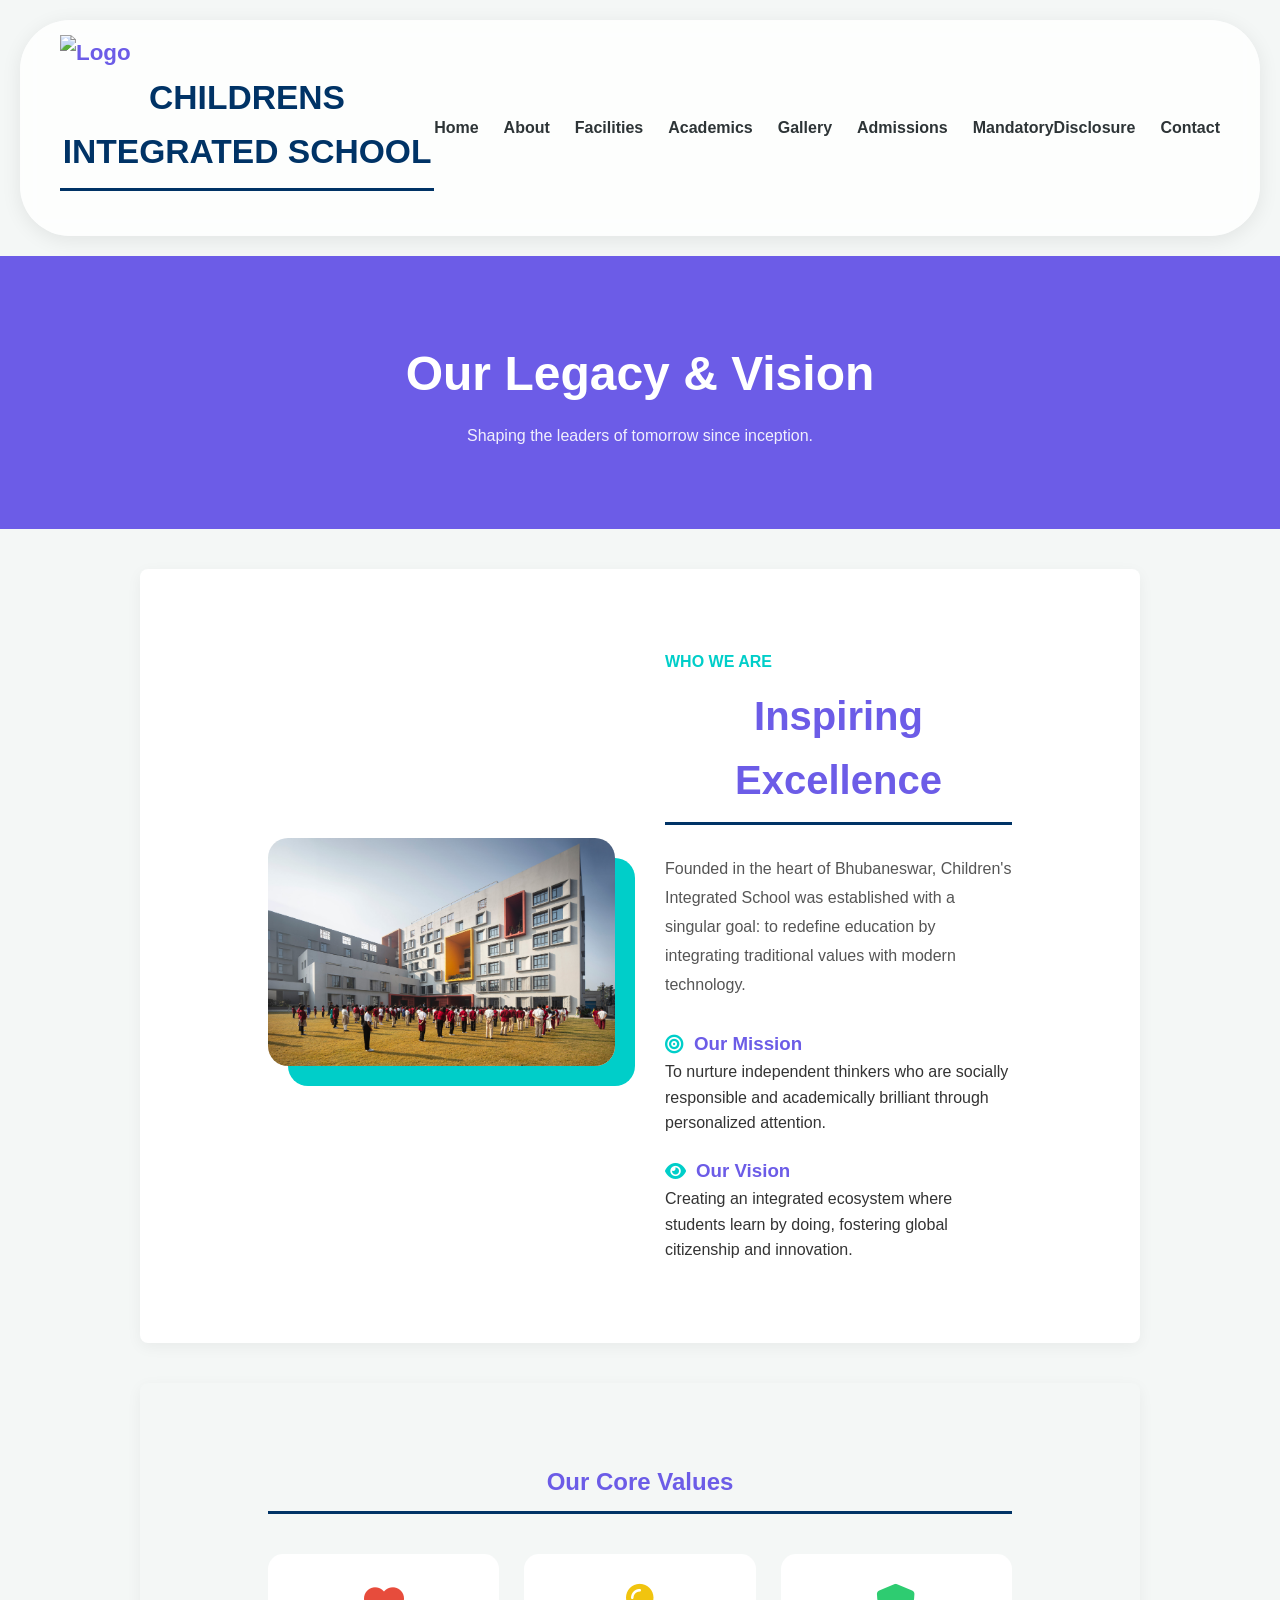
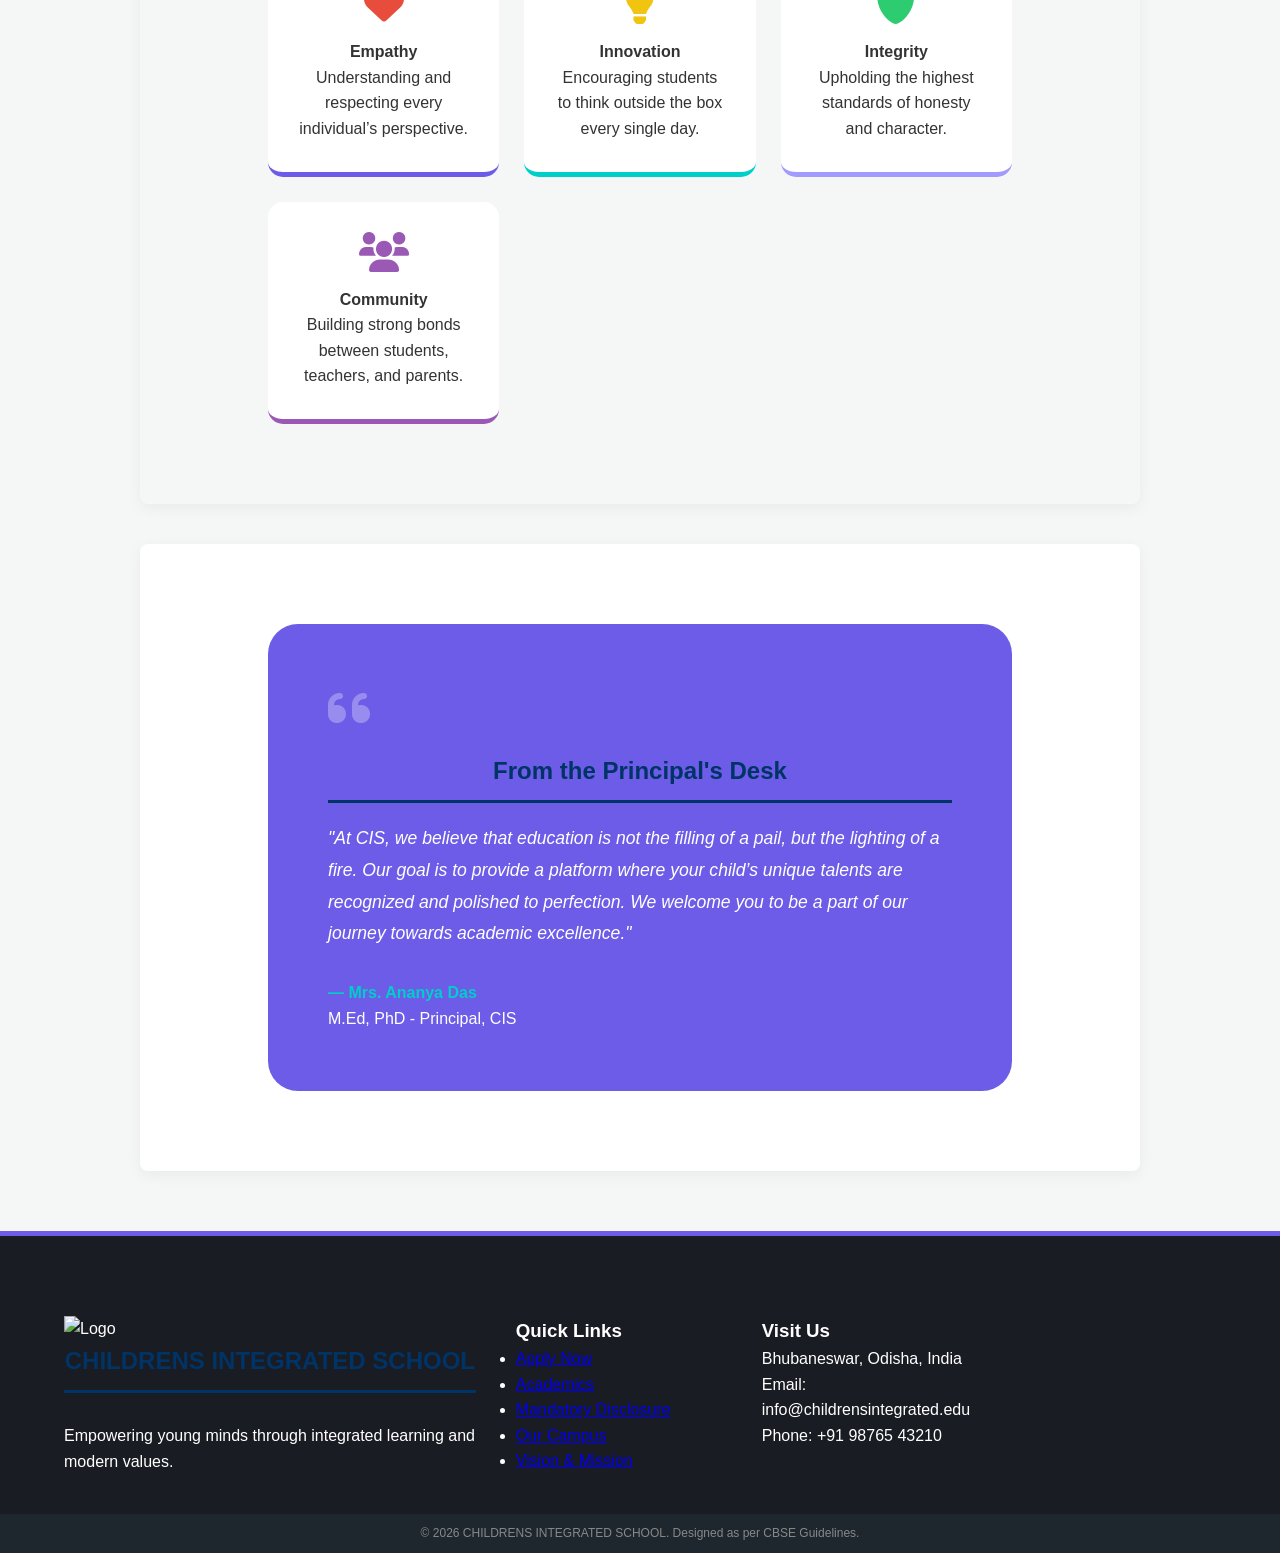
==== about.html @ 4d19f90d "first commit" ====
<!DOCTYPE html>
<html lang="en">
<head>
    <meta charset="UTF-8">
    <meta name="viewport" content="width=device-width, initial-scale=1.0">
    <title>About Us | CIS</title>
    <link rel="stylesheet" href="style.css">
    <link href="https://fonts.googleapis.com/css2?family=Poppins:wght@300;400;600&display=swap" rel="stylesheet">
    <link rel="stylesheet" href="https://cdnjs.cloudflare.com/ajax/libs/font-awesome/6.0.0/css/all.min.css">
</head>
<body>
    <div id="header-placeholder"></div>

    <div style="background: var(--primary); color: white; padding: 80px 10%; text-align: center;">
        <h1 style="font-size: 3rem; margin-bottom: 10px;">Our Legacy & Vision</h1>
        <p style="opacity: 0.9;">Shaping the leaders of tomorrow since inception.</p>
    </div>

    <section style="padding: 80px 10%; display: flex; gap: 50px; align-items: center; flex-wrap: wrap;">
        <div style="flex: 1; min-width: 300px;">
            <img src="image/school 2.jpg" alt="About CIS" style="width: 100%; border-radius: 20px; box-shadow: 20px 20px 0 var(--secondary);">
        </div>
        <div style="flex: 1; min-width: 300px;">
            <span style="color: var(--secondary); font-weight: 600; text-transform: uppercase;">Who We Are</span>
            <h2 style="color: var(--primary); font-size: 2.5rem; margin-top: 10px;">Inspiring Excellence</h2>
            <p style="line-height: 1.8; color: #555;">Founded in the heart of Bhubaneswar, Children's Integrated School was established with a singular goal: to redefine education by integrating traditional values with modern technology.</p>
            
            <div style="margin-top: 30px;">
                <h3 style="color: var(--primary); display: flex; align-items: center; gap: 10px;">
                    <i class="fas fa-bullseye" style="color: var(--secondary);"></i> Our Mission
                </h3>
                <p>To nurture independent thinkers who are socially responsible and academically brilliant through personalized attention.</p>
            </div>
            
            <div style="margin-top: 20px;">
                <h3 style="color: var(--primary); display: flex; align-items: center; gap: 10px;">
                    <i class="fas fa-eye" style="color: var(--secondary);"></i> Our Vision
                </h3>
                <p>Creating an integrated ecosystem where students learn by doing, fostering global citizenship and innovation.</p>
            </div>
        </div>
    </section>

    <section style="padding: 80px 10%; background: #f4f7f6; text-align: center;">
        <h2 style="color: var(--primary); margin-bottom: 40px;">Our Core Values</h2>
        <div style="display: grid; grid-template-columns: repeat(auto-fit, minmax(200px, 1fr)); gap: 25px;">
            <div style="background: white; padding: 30px; border-radius: 15px; border-bottom: 5px solid var(--primary);">
                <i class="fas fa-heart" style="font-size: 2.5rem; color: #e74c3c; margin-bottom: 15px;"></i>
                <h4>Empathy</h4>
                <p>Understanding and respecting every individual’s perspective.</p>
            </div>
            <div style="background: white; padding: 30px; border-radius: 15px; border-bottom: 5px solid var(--secondary);">
                <i class="fas fa-lightbulb" style="font-size: 2.5rem; color: #f1c40f; margin-bottom: 15px;"></i>
                <h4>Innovation</h4>
                <p>Encouraging students to think outside the box every single day.</p>
            </div>
            <div style="background: white; padding: 30px; border-radius: 15px; border-bottom: 5px solid var(--accent);">
                <i class="fas fa-shield-alt" style="font-size: 2.5rem; color: #2ecc71; margin-bottom: 15px;"></i>
                <h4>Integrity</h4>
                <p>Upholding the highest standards of honesty and character.</p>
            </div>
            <div style="background: white; padding: 30px; border-radius: 15px; border-bottom: 5px solid #9b59b6;">
                <i class="fas fa-users" style="font-size: 2.5rem; color: #9b59b6; margin-bottom: 15px;"></i>
                <h4>Community</h4>
                <p>Building strong bonds between students, teachers, and parents.</p>
            </div>
        </div>
    </section>

    <section style="padding: 80px 10%;">
        <div style="background: var(--primary); border-radius: 30px; overflow: hidden; display: flex; flex-wrap: wrap; color: white;">
            <!-- <div style="flex: 1; min-width: 300px; background: url('image/principal.jpg') center/cover; min-height: 400px;">
                </div> -->
            <div style="flex: 1.5; padding: 60px; min-width: 300px;">
                <i class="fas fa-quote-left" style="font-size: 3rem; opacity: 0.3; margin-bottom: 20px;"></i>
                <h2 style="margin-bottom: 20px;">From the Principal's Desk</h2>
                <p style="font-style: italic; font-size: 1.1rem; line-height: 1.8;">
                    "At CIS, we believe that education is not the filling of a pail, but the lighting of a fire. Our goal is to provide a platform where your child’s unique talents are recognized and polished to perfection. We welcome you to be a part of our journey towards academic excellence."
                </p>
                <h4 style="margin-top: 30px; color: var(--secondary);">— Mrs. Ananya Das</h4>
                <span>M.Ed, PhD - Principal, CIS</span>
            </div>
        </div>
    </section>

    <div id="footer-placeholder"></div>
    <script src="script.js"></script>
</body>
</html>
---- style.css ----
/* ROOT VARIABLES - Vibrant E-Learning Theme */
:root {
    --primary: #6c5ce7;     /* Electric Purple */
    --secondary: #00cec9;   /* Vibrant Teal */
    --accent: #a29bfe;      /* Soft Lilac */
    --bg: #fdfdfd;          /* Off-White */
    --text: #2d3436;        /* Charcoal */
    --card: #ffffff;
}

* { 
    margin: 0; 
    padding: 0; 
    box-sizing: border-box; 
    font-family: 'Montserrat', sans-serif; 
}

body { 
    background: #f0f2f5; 
    color: var(--text); 
    line-height: 1.5; 
}

/* FLOATING NAVBAR */
header {
    background: rgba(255, 255, 255, 0.8);
    backdrop-filter: blur(10px);
    margin: 20px;
    padding: 15px 40px;
    border-radius: 50px;
    display: flex;
    justify-content: space-between;
    align-items: center;
    box-shadow: 0 4px 20px rgba(0,0,0,0.08);
}

.logo-area { font-weight: 800; color: var(--primary); font-size: 1.4rem; }

nav ul { display: flex; list-style: none; gap: 25px; }
nav ul li a { 
    color: var(--text); 
    text-decoration: none; 
    font-weight: 600; 
    transition: 0.3s; 
}
nav ul li a:hover { color: var(--secondary); }

/* HERO - Asymmetrical Design */
.hero {
    height: 40vh;
    background: linear-gradient(135deg, var(--primary), var(--secondary));
    margin: 20px;
    border-radius: 30px;
    display: flex;
    justify-content: center;
    align-items: center;
    color: white;
    text-align: center;
}

.hero h1 { font-size: 3rem; letter-spacing: -1px; }

/* REPLACING TABLES WITH MODERN TILES */
section { padding: 20px; }

.grid-container {
    display: grid;
    grid-template-columns: repeat(auto-fit, minmax(280px, 1fr));
    gap: 20px;
}

.tile {
    background: var(--card);
    padding: 25px;
    border-radius: 20px;
    border-left: 8px solid var(--secondary);
    box-shadow: 0 10px 25px rgba(0,0,0,0.05);
}

/* BUTTONS - Capsule Style */
.view-btn {
    display: inline-block;
    padding: 12px 30px;
    background: var(--primary);
    color: white;
    text-decoration: none;
    border-radius: 50px;
    font-weight: 700;
    margin-top: 15px;
}

.view-btn:hover { background: var(--secondary); transform: scale(1.05); }

/* FOOTER - Modern Minimalist */
/* ENHANCED MODERN FOOTER */
footer {
    background: #1a1c23; /* Deep Slate Background */
    color: #ffffff;
    padding: 80px 5% 40px;
    margin-top: 60px;
    display: grid;
    grid-template-columns: 2fr 1fr 1fr 1fr;
    gap: 40px;
    border-top: 5px solid #6c5ce7; /* Brand Accent Line */
}

/* Newsletter Section */
.footer-newsletter h4 {
    font-size: 1.2rem;
    margin-bottom: 15px;
    color: #00cec9;
}

.footer-newsletter p {
    color: #b2bec3;
    margin-bottom: 20px;
}

.footer-newsletter input {
    width: 100%;
    padding: 12px;
    border-radius: 5px;
    border: none;
    margin-bottom: 10px;
}

/* Footer Columns */
.footer-column h5 {
    font-size: 1.1rem;
    margin-bottom: 20px;
    text-transform: uppercase;
    letter-spacing: 1px;
}

.footer-column ul {
    list-style: none;
}

.footer-column ul li {
    margin-bottom: 12px;
}

.footer-column ul li a {
    color: #dfe6e9;
    text-decoration: none;
    transition: 0.3s;
}

.footer-column ul li a:hover {
    color: #00cec9;
    padding-left: 5px;
}

/* Social Media Bar */
.footer-bottom {
    grid-column: 1 / -1;
    border-top: 1px solid #333;
    padding-top: 20px;
    display: flex;
    justify-content: space-between;
    align-items: center;
}

.social-links {
    display: flex;
    gap: 15px;
}

.social-icon {
    width: 40px;
    height: 40px;
    background: #2d3436;
    border-radius: 50%;
    display: flex;
    align-items: center;
    justify-content: center;
    transition: 0.3s;
}

.social-icon:hover {
    background: #6c5ce7;
}

/* Responsive adjustment */
@media (max-width: 900px) {
    footer {
        grid-template-columns: 1fr 1fr;
    }
}

@media (max-width: 600px) {
    footer {
        grid-template-columns: 1fr;
    }
}
/* General Page Styling */
body {
    font-family: 'Segoe UI', Tahoma, Geneva, Verdana, sans-serif;
    background-color: #f4f7f6;
    color: #333;
    line-height: 1.6;
    margin: 0;
}

section {
    max-width: 1000px;
    margin: 40px auto;
    background: #fff;
    padding: 40px;
    border-radius: 8px;
    box-shadow: 0 4px 15px rgba(0,0,0,0.05);
}

h2 {
    color: #003366;
    text-align: center;
    margin-bottom: 30px;
    border-bottom: 3px solid #003366;
    display: inline-block;
    width: 100%;
    padding-bottom: 10px;
}

/* Table Styling */
.table-container { overflow-x: auto; margin-bottom: 40px; }

table {
    width: 100%;
    border-collapse: collapse;
    margin-bottom: 20px;
    background: #fff;
}

caption {
    font-size: 1.2rem;
    font-weight: 700;
    color: #0056b3;
    text-align: left;
    margin-bottom: 10px;
    text-transform: uppercase;
}

thead { background-color: #003366; color: #fff; }

th, td {
    border: 1px solid #dee2e6;
    padding: 12px 15px;
    text-align: left;
}

tbody tr:nth-child(even) { background-color: #f8f9fa; }
tbody tr:hover { background-color: #eef4f9; }

/* Link/Button Styling */
.view-doc {
    color: #0056b3;
    font-weight: 600;
    text-decoration: none;
    padding: 5px 10px;
    border: 1px solid #0056b3;
    border-radius: 4px;
    transition: 0.3s;
}

.view-doc:hover { background: #0056b3; color: #fff; }
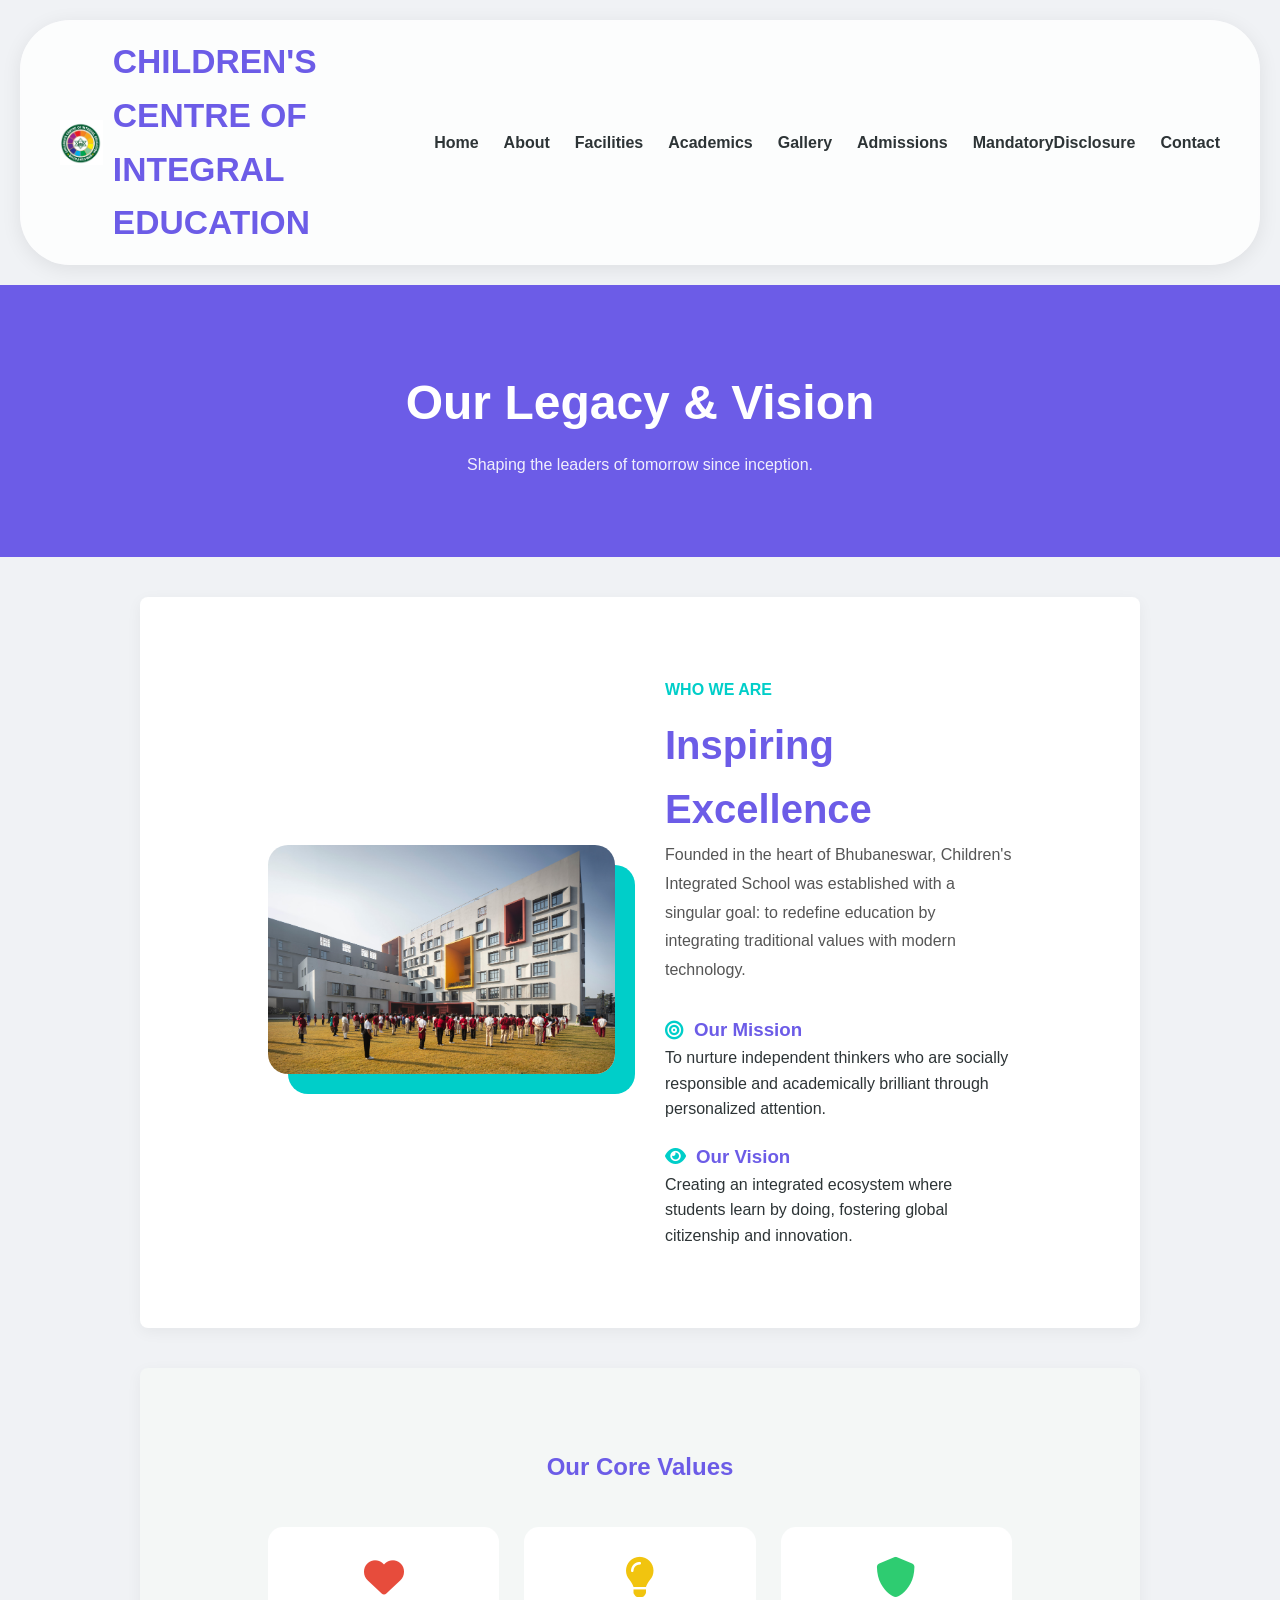
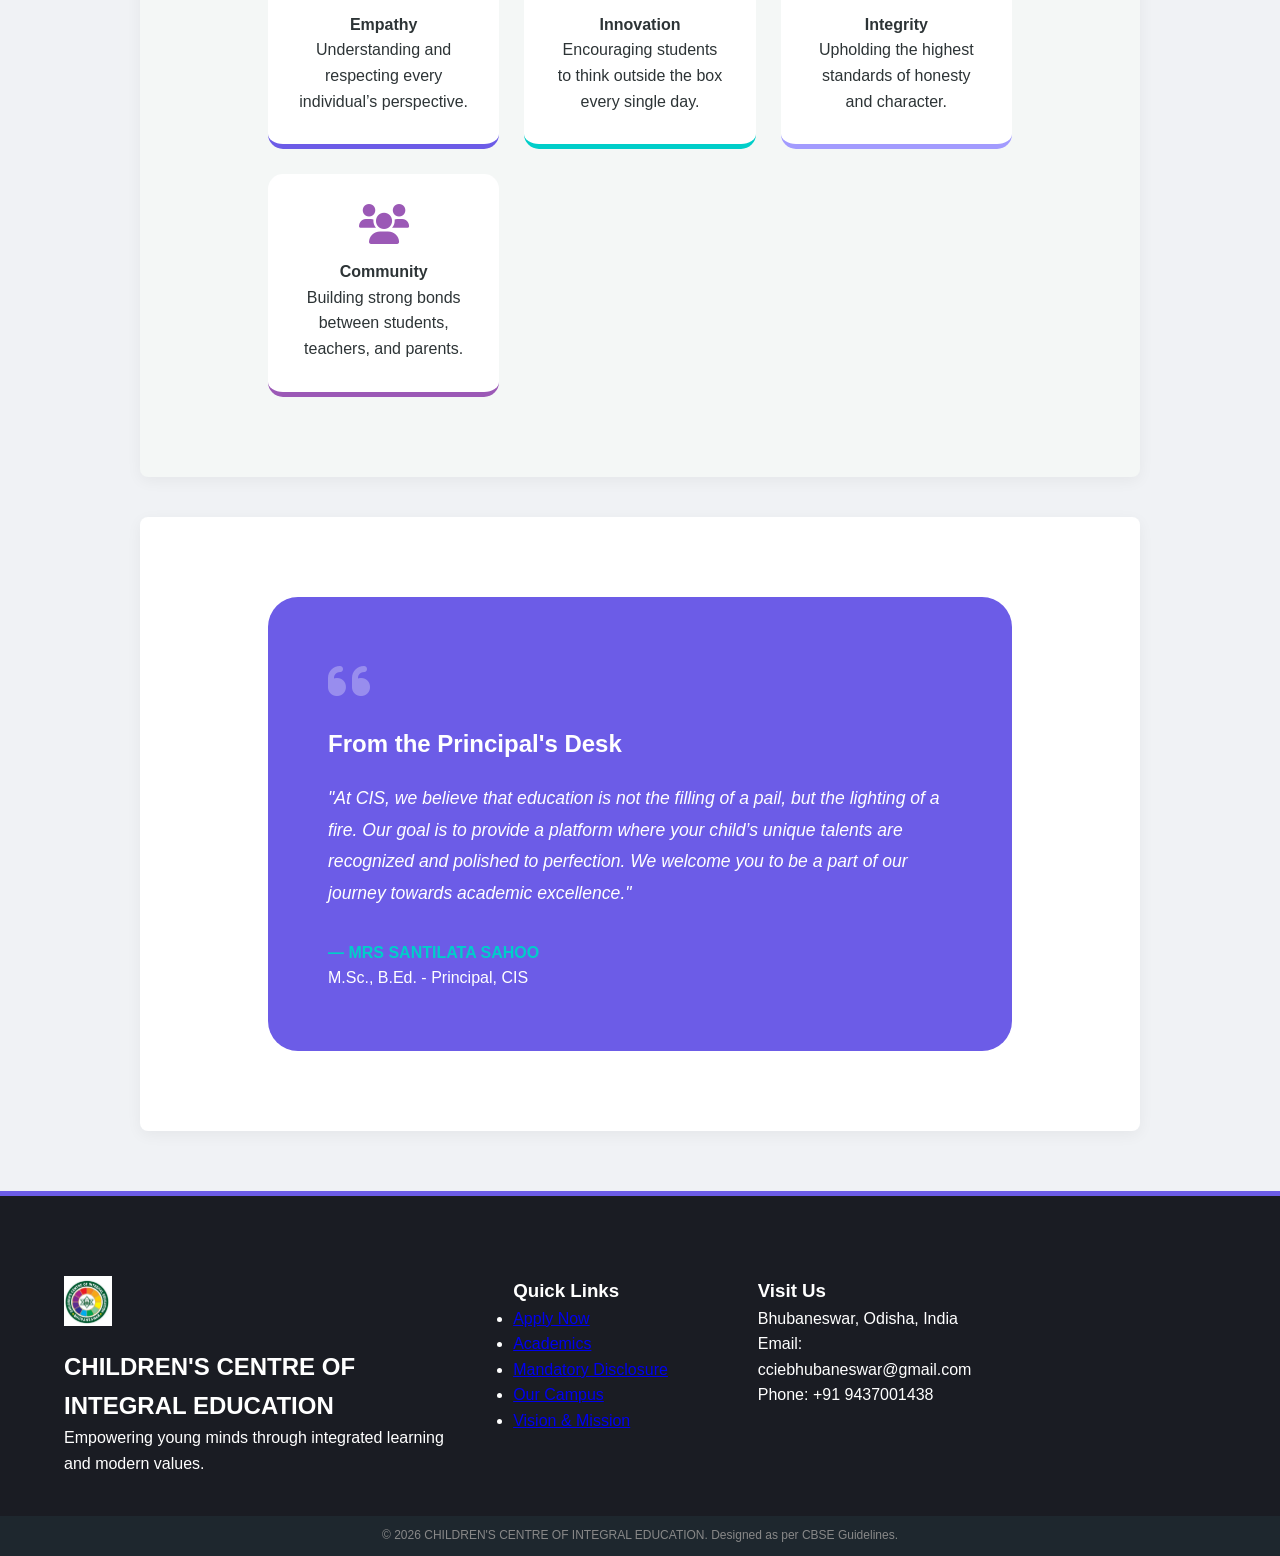
==== commit b8104ce3: "Update principal's name and title in about.html" ====
--- a/about.html
+++ b/about.html
@@ -77,8 +77,8 @@
                 <p style="font-style: italic; font-size: 1.1rem; line-height: 1.8;">
                     "At CIS, we believe that education is not the filling of a pail, but the lighting of a fire. Our goal is to provide a platform where your child’s unique talents are recognized and polished to perfection. We welcome you to be a part of our journey towards academic excellence."
                 </p>
-                <h4 style="margin-top: 30px; color: var(--secondary);">— Mrs. Ananya Das</h4>
-                <span>M.Ed, PhD - Principal, CIS</span>
+                <h4 style="margin-top: 30px; color: var(--secondary);">— MRS SANTILATA SAHOO</h4>
+                <span>M.Sc., B.Ed. - Principal, CIS</span>
             </div>
         </div>
     </section>
@@ -86,4 +86,4 @@
     <div id="footer-placeholder"></div>
     <script src="script.js"></script>
 </body>
-</html>+</html>
--- a/style.css
+++ b/style.css
@@ -1,25 +1,29 @@
 /* ROOT VARIABLES - Vibrant E-Learning Theme */
 :root {
-    --primary: #6c5ce7;     /* Electric Purple */
-    --secondary: #00cec9;   /* Vibrant Teal */
-    --accent: #a29bfe;      /* Soft Lilac */
-    --bg: #fdfdfd;          /* Off-White */
-    --text: #2d3436;        /* Charcoal */
+    --primary: #6c5ce7;
+    --secondary: #00cec9;
+    --accent: #a29bfe;
+    --bg: #fdfdfd;
+    --text: #2d3436;
     --card: #ffffff;
 }
 
+/* RESET */
 * { 
     margin: 0; 
     padding: 0; 
     box-sizing: border-box; 
-    font-family: 'Montserrat', sans-serif; 
-}
-
+}
+
+/* BODY (MERGED - NO DUPLICATION) */
 body { 
+    font-family: 'Montserrat', 'Segoe UI', Tahoma, Geneva, Verdana, sans-serif;
     background: #f0f2f5; 
     color: var(--text); 
-    line-height: 1.5; 
-}
+    line-height: 1.6; 
+}
+
+/* ================= HEADER ================= */
 
 /* FLOATING NAVBAR */
 header {
@@ -30,38 +34,84 @@
     border-radius: 50px;
     display: flex;
     justify-content: space-between;
+    align-items: center; /* ensures vertical alignment */
+    box-shadow: 0 4px 20px rgba(0,0,0,0.08);
+}
+
+/* LOGO FIX (NO HTML CHANGE NEEDED) */
+header img {
+    height: 45px;        /* fixed size */
+    width: auto;
+    object-fit: contain;
+    display: block;
+}
+
+/* IF LOGO IS INSIDE A DIV */
+header div {
+    display: flex;
     align-items: center;
-    box-shadow: 0 4px 20px rgba(0,0,0,0.08);
-}
-
-.logo-area { font-weight: 800; color: var(--primary); font-size: 1.4rem; }
-
-nav ul { display: flex; list-style: none; gap: 25px; }
+    gap: 10px;
+}
+
+.logo-area { 
+    font-weight: 800; 
+    color: var(--primary); 
+    font-size: 1.4rem; 
+}
+
+/* NAV */
+nav ul { 
+    display: flex; 
+    list-style: none; 
+    gap: 25px; 
+}
+
 nav ul li a { 
     color: var(--text); 
     text-decoration: none; 
     font-weight: 600; 
     transition: 0.3s; 
 }
-nav ul li a:hover { color: var(--secondary); }
-
-/* HERO - Asymmetrical Design */
+
+nav ul li a:hover { 
+    color: var(--secondary); 
+}
+
+/* ================= HERO ================= */
+
 .hero {
-    height: 40vh;
+    min-height: 60vh;
     background: linear-gradient(135deg, var(--primary), var(--secondary));
-    margin: 20px;
+    margin: 20px auto;   /* 👈 THIS centers the box */
     border-radius: 30px;
-    display: flex;
+
+    max-width: 1100px;   /* controls width */
+    width: 90%;          /* responsive */
+
+    display: flex;
+    flex-direction: column;
     justify-content: center;
     align-items: center;
+
+    text-align: center;
     color: white;
-    text-align: center;
-}
-
-.hero h1 { font-size: 3rem; letter-spacing: -1px; }
-
-/* REPLACING TABLES WITH MODERN TILES */
-section { padding: 20px; }
+    padding: 20px;
+}
+.hero h1 { 
+    font-size: 3rem; 
+    letter-spacing: -1px; 
+}
+
+/* ================= GRID ================= */
+
+section { 
+    max-width: 1000px;
+    margin: 40px auto;
+    background: #fff;
+    padding: 40px;
+    border-radius: 8px;
+    box-shadow: 0 4px 15px rgba(0,0,0,0.05);
+}
 
 .grid-container {
     display: grid;
@@ -77,7 +127,8 @@
     box-shadow: 0 10px 25px rgba(0,0,0,0.05);
 }
 
-/* BUTTONS - Capsule Style */
+/* ================= BUTTONS ================= */
+
 .view-btn {
     display: inline-block;
     padding: 12px 30px;
@@ -87,142 +138,20 @@
     border-radius: 50px;
     font-weight: 700;
     margin-top: 15px;
-}
-
-.view-btn:hover { background: var(--secondary); transform: scale(1.05); }
-
-/* FOOTER - Modern Minimalist */
-/* ENHANCED MODERN FOOTER */
-footer {
-    background: #1a1c23; /* Deep Slate Background */
-    color: #ffffff;
-    padding: 80px 5% 40px;
-    margin-top: 60px;
-    display: grid;
-    grid-template-columns: 2fr 1fr 1fr 1fr;
-    gap: 40px;
-    border-top: 5px solid #6c5ce7; /* Brand Accent Line */
-}
-
-/* Newsletter Section */
-.footer-newsletter h4 {
-    font-size: 1.2rem;
-    margin-bottom: 15px;
-    color: #00cec9;
-}
-
-.footer-newsletter p {
-    color: #b2bec3;
-    margin-bottom: 20px;
-}
-
-.footer-newsletter input {
-    width: 100%;
-    padding: 12px;
-    border-radius: 5px;
-    border: none;
-    margin-bottom: 10px;
-}
-
-/* Footer Columns */
-.footer-column h5 {
-    font-size: 1.1rem;
-    margin-bottom: 20px;
-    text-transform: uppercase;
-    letter-spacing: 1px;
-}
-
-.footer-column ul {
-    list-style: none;
-}
-
-.footer-column ul li {
-    margin-bottom: 12px;
-}
-
-.footer-column ul li a {
-    color: #dfe6e9;
-    text-decoration: none;
     transition: 0.3s;
 }
 
-.footer-column ul li a:hover {
-    color: #00cec9;
-    padding-left: 5px;
-}
-
-/* Social Media Bar */
-.footer-bottom {
-    grid-column: 1 / -1;
-    border-top: 1px solid #333;
-    padding-top: 20px;
-    display: flex;
-    justify-content: space-between;
-    align-items: center;
-}
-
-.social-links {
-    display: flex;
-    gap: 15px;
-}
-
-.social-icon {
-    width: 40px;
-    height: 40px;
-    background: #2d3436;
-    border-radius: 50%;
-    display: flex;
-    align-items: center;
-    justify-content: center;
-    transition: 0.3s;
-}
-
-.social-icon:hover {
-    background: #6c5ce7;
-}
-
-/* Responsive adjustment */
-@media (max-width: 900px) {
-    footer {
-        grid-template-columns: 1fr 1fr;
-    }
-}
-
-@media (max-width: 600px) {
-    footer {
-        grid-template-columns: 1fr;
-    }
-}
-/* General Page Styling */
-body {
-    font-family: 'Segoe UI', Tahoma, Geneva, Verdana, sans-serif;
-    background-color: #f4f7f6;
-    color: #333;
-    line-height: 1.6;
-    margin: 0;
-}
-
-section {
-    max-width: 1000px;
-    margin: 40px auto;
-    background: #fff;
-    padding: 40px;
-    border-radius: 8px;
-    box-shadow: 0 4px 15px rgba(0,0,0,0.05);
-}
-
-h2 {
-    color: #003366;
-    text-align: center;
-    margin-bottom: 30px;
-    border-bottom: 3px solid #003366;
-    display: inline-block;
-    width: 100%;
-    padding-bottom: 10px;
-}
-
-/* Table Styling */
-.table-container { overflow-x: auto; margin-bottom: 40px; }
+.view-btn:hover { 
+    background: var(--secondary); 
+    transform: scale(1.05); 
+}
+
+/* ================= TABLE ================= */
+
+.table-container { 
+    overflow-x: auto; 
+    margin-bottom: 40px; 
+}
 
 table {
     width: 100%;
@@ -240,7 +169,10 @@
     text-transform: uppercase;
 }
 
-thead { background-color: #003366; color: #fff; }
+thead { 
+    background-color: #003366; 
+    color: #fff; 
+}
 
 th, td {
     border: 1px solid #dee2e6;
@@ -248,10 +180,15 @@
     text-align: left;
 }
 
-tbody tr:nth-child(even) { background-color: #f8f9fa; }
-tbody tr:hover { background-color: #eef4f9; }
-
-/* Link/Button Styling */
+tbody tr:nth-child(even) { 
+    background-color: #f8f9fa; 
+}
+
+tbody tr:hover { 
+    background-color: #eef4f9; 
+}
+
+/* LINKS */
 .view-doc {
     color: #0056b3;
     font-weight: 600;
@@ -262,4 +199,128 @@
     transition: 0.3s;
 }
 
-.view-doc:hover { background: #0056b3; color: #fff; }+.view-doc:hover { 
+    background: #0056b3; 
+    color: #fff; 
+}
+
+/* ================= FOOTER ================= */
+
+footer {
+    background: #1a1c23;
+    color: #ffffff;
+    padding: 80px 5% 40px;
+    margin-top: 60px;
+    display: grid;
+    grid-template-columns: 2fr 1fr 1fr 1fr;
+    gap: 40px;
+    border-top: 5px solid #6c5ce7;
+}
+
+/* FOOTER LOGO FIX (NO HTML CHANGE) */
+footer img {
+    height: 50px;     /* fixed footer logo size */
+    width: auto;
+    object-fit: contain;
+    margin-bottom: 15px;
+}
+
+/* Newsletter */
+.footer-newsletter h4 {
+    font-size: 1.2rem;
+    margin-bottom: 15px;
+    color: #00cec9;
+}
+
+.footer-newsletter p {
+    color: #b2bec3;
+    margin-bottom: 20px;
+}
+
+.footer-newsletter input {
+    width: 100%;
+    padding: 12px;
+    border-radius: 5px;
+    border: none;
+    margin-bottom: 10px;
+}
+
+/* Footer Columns */
+.footer-column h5 {
+    font-size: 1.1rem;
+    margin-bottom: 20px;
+    text-transform: uppercase;
+    letter-spacing: 1px;
+}
+
+.footer-column ul {
+    list-style: none;
+}
+
+.footer-column ul li {
+    margin-bottom: 12px;
+}
+
+.footer-column ul li a {
+    color: #dfe6e9;
+    text-decoration: none;
+    transition: 0.3s;
+}
+
+.footer-column ul li a:hover {
+    color: #00cec9;
+    padding-left: 5px;
+}
+
+/* Bottom */
+.footer-bottom {
+    grid-column: 1 / -1;
+    border-top: 1px solid #333;
+    padding-top: 20px;
+    display: flex;
+    justify-content: space-between;
+    align-items: center;
+}
+
+/* Social */
+.social-links {
+    display: flex;
+    gap: 15px;
+}
+
+.social-icon {
+    width: 40px;
+    height: 40px;
+    background: #2d3436;
+    border-radius: 50%;
+    display: flex;
+    align-items: center;
+    justify-content: center;
+    transition: 0.3s;
+}
+
+.social-icon:hover {
+    background: #6c5ce7;
+}
+
+/* ================= RESPONSIVE ================= */
+
+@media (max-width: 900px) {
+    footer {
+        grid-template-columns: 1fr 1fr;
+    }
+}
+
+@media (max-width: 600px) {
+    footer {
+        grid-template-columns: 1fr;
+    }
+
+    header img {
+        height: 35px;
+    }
+
+    footer img {
+        height: 40px;
+    }
+}
